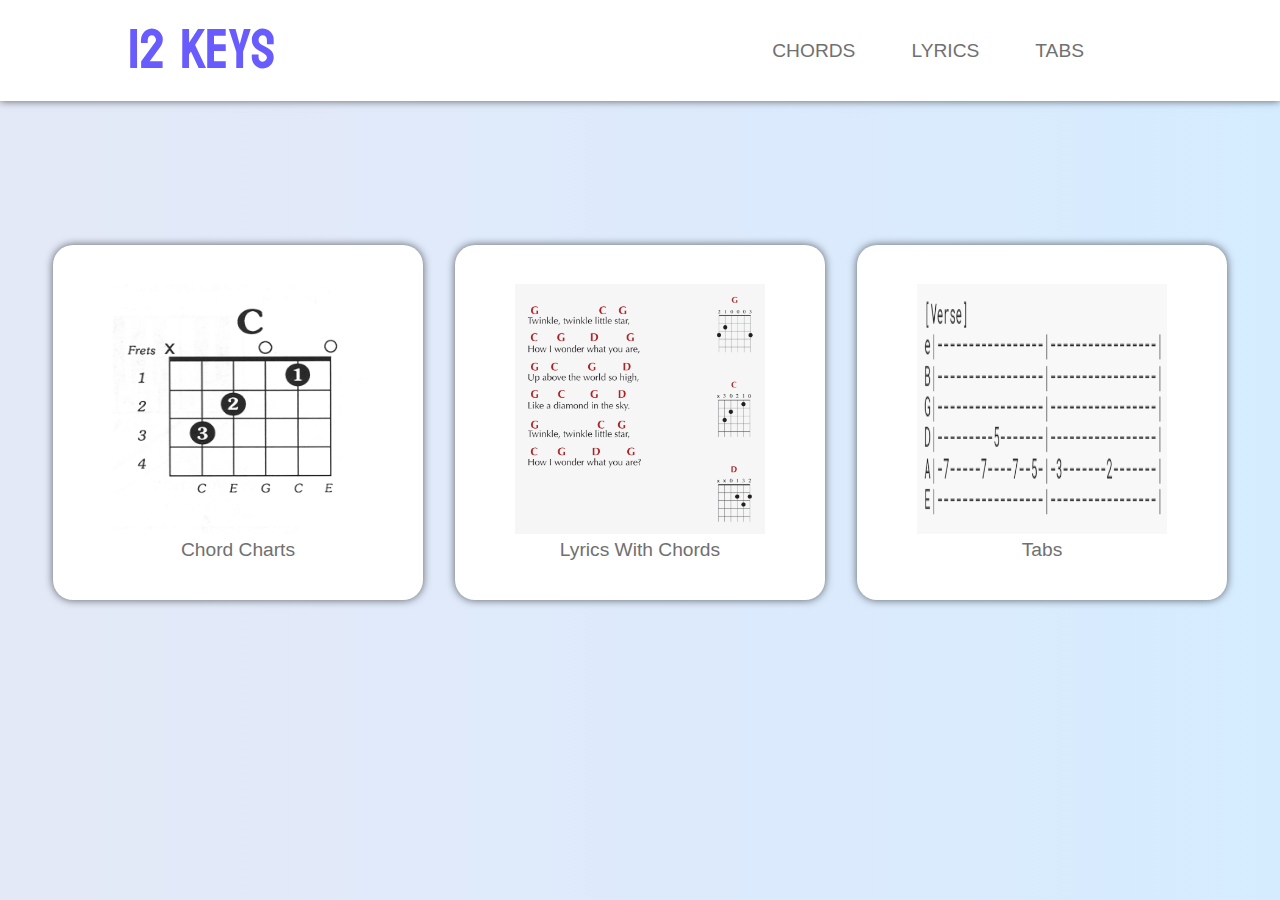
==== resources/index.html @ f74d0191 "create pages with song list, and template for single song, hardcoded data" ====
<!DOCTYPE html>
<html>
	<head>
		<title>Chord Editor</title>
		<link href="./static/css/index.css" rel="stylesheet" />
	</head>
	<body>
		<header class="header">
			<a href="index.html" class="title">12 Keys</a>
			<nav>
				<ul class="nav">
					<li><a href="instruments.html">Chords</a></li>
					<li><a href="songlist.html">Lyrics</a></li>
					<li><a href="#">Tabs</a></li>
					<li class="toggle"><i class="fa-solid fa-bars"></i></li>
				</ul>
			</nav>
		</header>

		<section class="cards">
			<section class="card">
				<a href="instruments.html">
					<figure class="fig">
						<img src="./static/images/chordCharts.png" />
						<figcaption>Chord Charts</figcaption>
					</figure>
				</a>
			</section>

			<section class="card">
				<a href="songlist.html">
					<figure class="fig">
						<img src="./static/images/lyrics.png" />
						<figcaption>Lyrics With Chords</figcaption>
					</figure>
				</a>
			</section>

			<section class="card">
				<a href="">
					<figure class="fig">
						<img src="./static/images/tabs.png" />
						<figcaption>Tabs</figcaption>
					</figure>
				</a>
			</section>
		</section>

		<footer></footer>
	</body>
</html>
---- resources/static/css/index.css ----
@import url("https://fonts.googleapis.com/css2?family=Koulen&display=swap");

:root {
	--body-color: #e4e9f7;
	--header-color: #fff;
	--primary-color: #695cfe;
	--toggle-color: #ddd;
	--text-color: #707070;
}

/* ======== MAIN ======== */

* {
	box-sizing: border-box;
	text-decoration: none;
	font-family: "Poppins", sans-serif;
}

html,
body {
	margin: 0;
	padding: 0;
	outline: 0;
	border: 0;
}

body {
	/* background-color: var(--body-color); */
	background: linear-gradient(90deg, #e4e9f7, #e2e9f8, #e1eafa, #dfeafb, #dceafc, #daebfd, #d8ebfe, #d5ecff);
}

/* ======== HEADER ======== */

.header {
	width: 100%;
	display: flex;
	justify-content: space-between;
	align-items: center;
	padding: 0px 10%;
	background-color: var(--header-color);

	box-shadow: 0px 0px 8px rgba(0, 0, 0, 0.6);
}

.title {
	font-family: Koulen;
	font-size: 3.5rem;

	background-color: var(--header-color);
	color: var(--primary-color);
}

.nav {
	display: flex;
	justify-content: center;
	flex-wrap: wrap;
	list-style: none;
	font-size: 1.2rem;
	background-color: var(--header-color);
}

.nav li {
	display: inline-block;
	padding: 0px 20px;
	text-transform: uppercase;
	background-color: var(--header-color);
}

.nav a {
	display: block;
	padding: 0.5rem;
	background-color: var(--header-color);
	color: var(--text-color);
	border-radius: 6px;
	transition: background-color, transform 0.5s ease;
}

.nav li a:hover {
	transform: scale(1.1);
	color: var(--header-color);
	background-color: var(--primary-color);
}

/* ======== CARDS ======== */

.cards {
	display: flex;
	flex-wrap: wrap;
	justify-content: center;
	margin-top: 10%;
}

.card {
	margin: 1rem;
	text-align: center;
	font-size: 1.2rem;
	border-radius: 20px;
	padding: 20px;
	background-color: var(--header-color);
	box-shadow: 0px 0px 8px rgba(0, 0, 0, 0.6);
	transition: background-color, transform 0.5s ease;
	cursor: pointer;
}

.card figcaption {
	color: var(--text-color);
}

.card:hover {
	transform: scale(1.1);
	background-color: var(--primary-color);
}

.card:hover figcaption {
	color: var(--header-color);
}

img {
	height: 250px;
	width: 250px;
}

/* ======== RESPONSIVENESS ======== */

@media (max-width: 740px) {
	.title {
		font-size: 2.5rem;
	}
	.nav {
		flex-wrap: wrap;
		font-size: 1rem;
	}

	.nav li {
		width: 100%;
		text-align: center;
	}

	.title {
		text-align: center;
	}
}
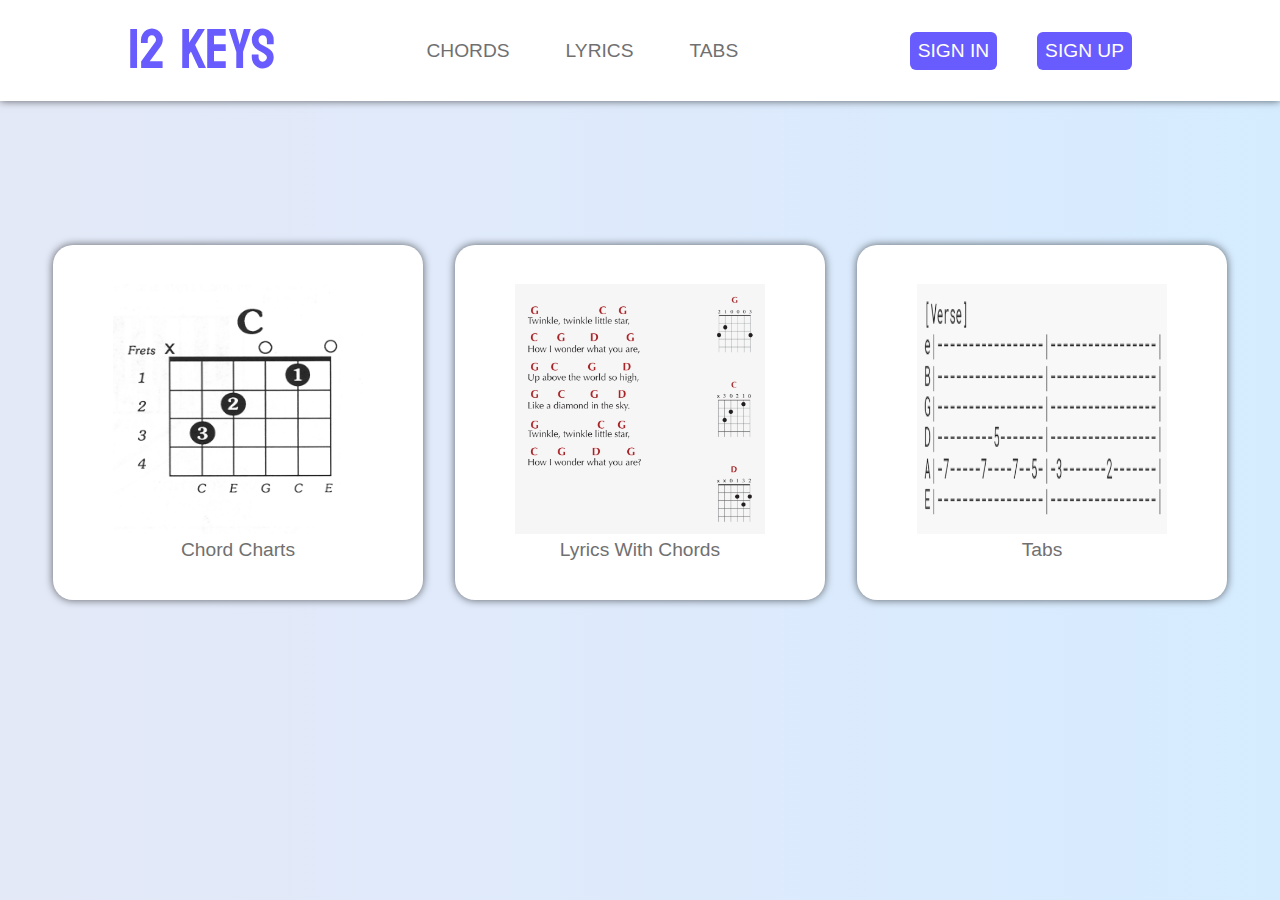
==== commit 3cc4734b: "some design changes" ====
--- a/resources/index.html
+++ b/resources/index.html
@@ -12,9 +12,12 @@
 					<li><a href="instruments.html">Chords</a></li>
 					<li><a href="songlist.html">Lyrics</a></li>
 					<li><a href="#">Tabs</a></li>
-					<li class="toggle"><i class="fa-solid fa-bars"></i></li>
 				</ul>
 			</nav>
+			<ul class="auth">
+				<li><a href="login.html">Sign in</a></li>
+				<li><a href="register.html">Sign up</a></li>
+			</ul>
 		</header>
 
 		<section class="cards">
--- a/resources/static/css/index.css
+++ b/resources/static/css/index.css
@@ -50,7 +50,8 @@
 	color: var(--primary-color);
 }
 
-.nav {
+.nav,
+.auth {
 	display: flex;
 	justify-content: center;
 	flex-wrap: wrap;
@@ -59,20 +60,37 @@
 	background-color: var(--header-color);
 }
 
-.nav li {
+.nav li,
+.auth li {
 	display: inline-block;
 	padding: 0px 20px;
 	text-transform: uppercase;
 	background-color: var(--header-color);
 }
 
-.nav a {
+/* .auth li {
+	background-color: var(--primary-color);
+} */
+
+.nav a,
+.auth a {
 	display: block;
 	padding: 0.5rem;
 	background-color: var(--header-color);
 	color: var(--text-color);
 	border-radius: 6px;
 	transition: background-color, transform 0.5s ease;
+	text-align: center;
+}
+
+.auth a {
+	color: var(--header-color);
+	background-color: var(--primary-color);
+	white-space: nowrap;
+}
+
+.auth li a:hover {
+	transform: scale(1.1);
 }
 
 .nav li a:hover {
@@ -139,4 +157,14 @@
 	.title {
 		text-align: center;
 	}
+
+	.auth {
+		width: 100%;
+		text-align: center;
+		font-size: 1rem;
+	}
+
+	.auth li {
+		margin-bottom: 5px;
+	}
 }
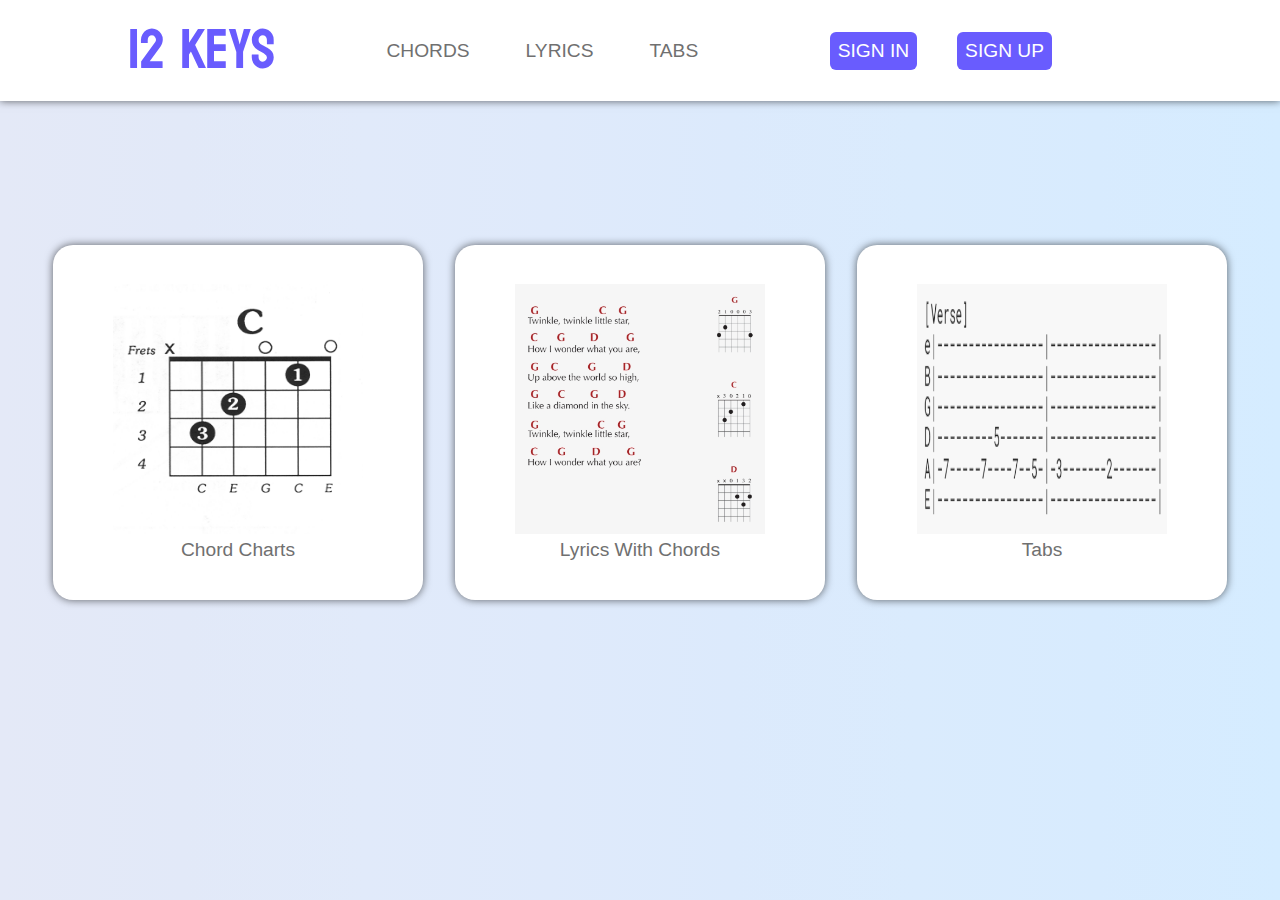
==== commit 7a2e49d7: "passowrds hashed and cheking for loged user" ====
--- a/resources/index.html
+++ b/resources/index.html
@@ -3,6 +3,7 @@
 	<head>
 		<title>Chord Editor</title>
 		<link href="./static/css/index.css" rel="stylesheet" />
+		<script src="./static/js/loginStatus.js"></script>
 	</head>
 	<body>
 		<header class="header">
@@ -15,8 +16,10 @@
 				</ul>
 			</nav>
 			<ul class="auth">
-				<li><a href="login.html">Sign in</a></li>
-				<li><a href="register.html">Sign up</a></li>
+				<li><a href="login.html" id="login-button">Sign in</a></li>
+				<li><a href="register.html" id="register-button">Sign up</a></li>
+				<li><span id="greeting"></span></li>
+				<li><a id="logout-button">Log out</a></li>
 			</ul>
 		</header>
 
--- a/resources/static/css/index.css
+++ b/resources/static/css/index.css
@@ -4,6 +4,7 @@
 	--body-color: #e4e9f7;
 	--header-color: #fff;
 	--primary-color: #695cfe;
+	--primary-color-dark: #5245da;
 	--toggle-color: #ddd;
 	--text-color: #707070;
 }
@@ -91,12 +92,26 @@
 
 .auth li a:hover {
 	transform: scale(1.1);
+	background-color: var(--primary-color-dark);
 }
 
 .nav li a:hover {
 	transform: scale(1.1);
 	color: var(--header-color);
 	background-color: var(--primary-color);
+}
+
+#greeting,
+#logout-button {
+	display: none;
+}
+
+#greeting {
+	padding: 10px 0 0 0;
+}
+
+#logout-button:hover {
+	cursor: pointer;
 }
 
 /* ======== CARDS ======== */
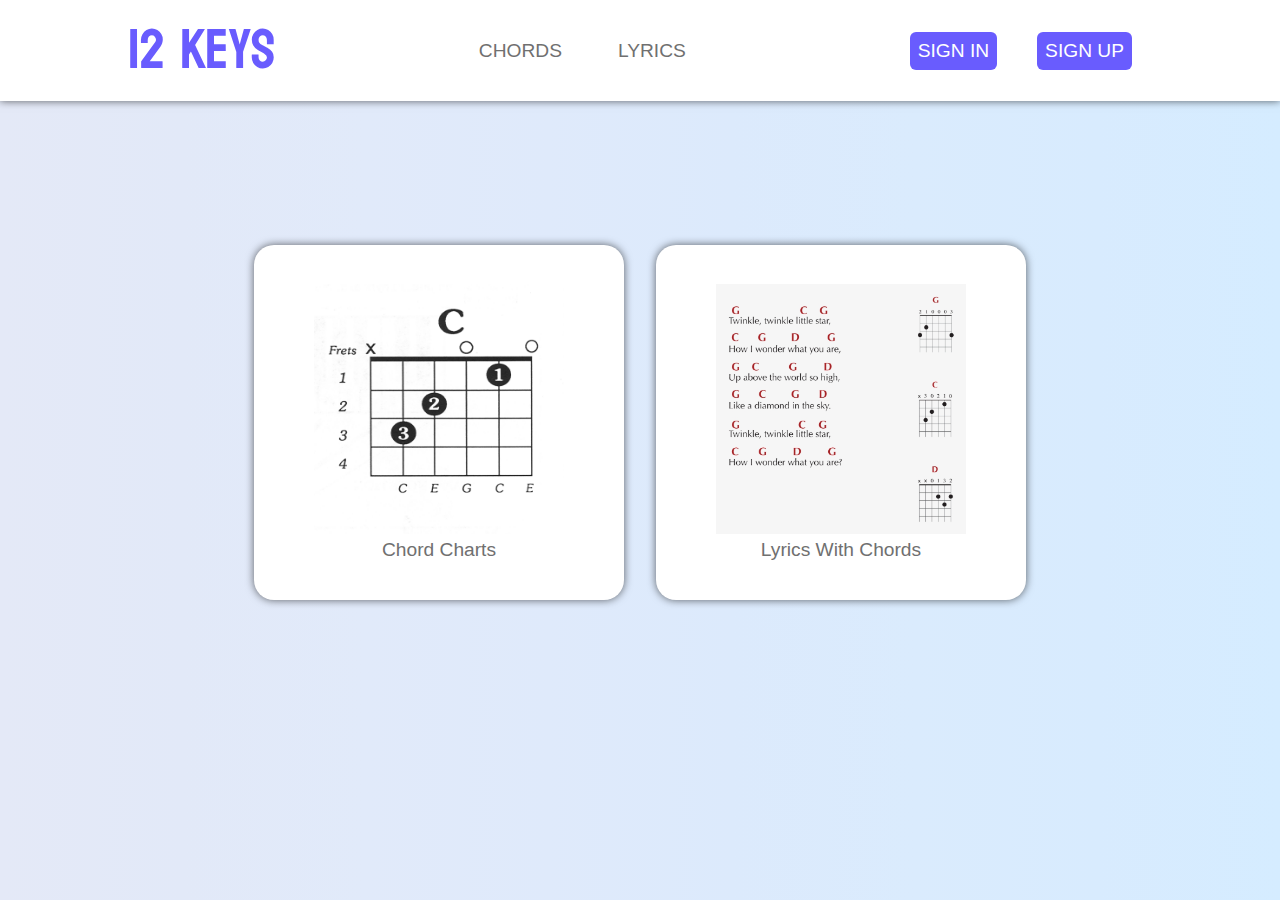
==== commit 21b41cf2: "refactor nav" ====
--- a/resources/index.html
+++ b/resources/index.html
@@ -12,14 +12,13 @@
 				<ul class="nav">
 					<li><a href="instruments.html">Chords</a></li>
 					<li><a href="songlist.html">Lyrics</a></li>
-					<li><a href="#">Tabs</a></li>
 				</ul>
 			</nav>
 			<ul class="auth">
 				<li><a href="login.html" id="login-button">Sign in</a></li>
 				<li><a href="register.html" id="register-button">Sign up</a></li>
-				<li><span id="greeting"></span></li>
-				<li><a id="logout-button">Log out</a></li>
+				<li id="greeting-parent"><span id="greeting"></span></li>
+				<li id="logout-button-parent"><a id="logout-button">Log out</a></li>
 			</ul>
 		</header>
 
@@ -41,17 +40,6 @@
 					</figure>
 				</a>
 			</section>
-
-			<section class="card">
-				<a href="">
-					<figure class="fig">
-						<img src="./static/images/tabs.png" />
-						<figcaption>Tabs</figcaption>
-					</figure>
-				</a>
-			</section>
 		</section>
-
-		<footer></footer>
 	</body>
 </html>
--- a/resources/static/css/index.css
+++ b/resources/static/css/index.css
@@ -41,6 +41,10 @@
 	background-color: var(--header-color);
 
 	box-shadow: 0px 0px 8px rgba(0, 0, 0, 0.6);
+}
+
+.header ul {
+	padding: 0;
 }
 
 .title {
@@ -101,13 +105,15 @@
 	background-color: var(--primary-color);
 }
 
-#greeting,
-#logout-button {
+#greeting-parent,
+#logout-button-parent {
 	display: none;
 }
 
 #greeting {
 	padding: 10px 0 0 0;
+	text-transform: none;
+	color: var(--text-color);
 }
 
 #logout-button:hover {
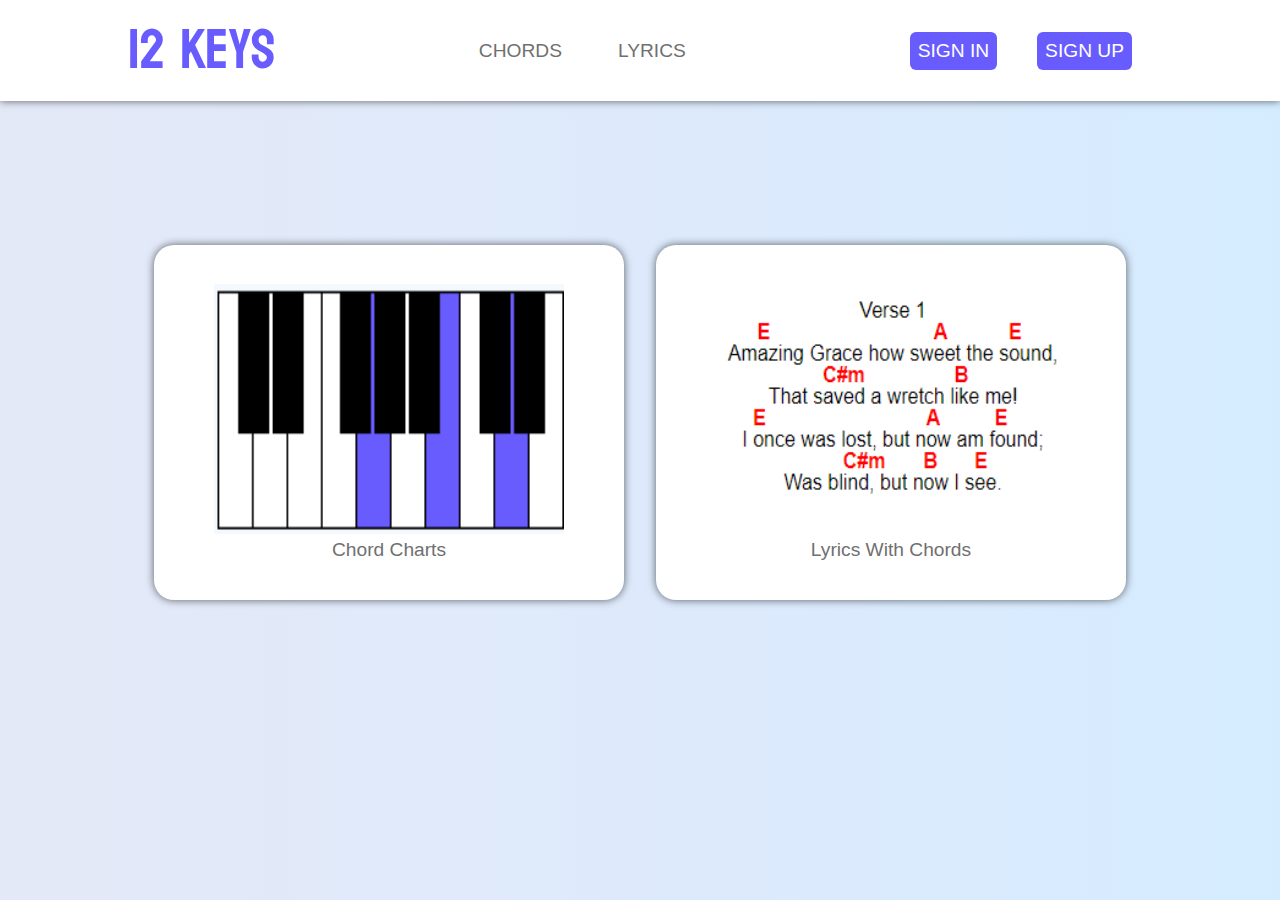
==== commit ccea67cd: "change photos" ====
--- a/resources/index.html
+++ b/resources/index.html
@@ -3,7 +3,6 @@
 	<head>
 		<title>Chord Editor</title>
 		<link href="./static/css/index.css" rel="stylesheet" />
-		<script src="./static/js/loginStatus.js"></script>
 	</head>
 	<body>
 		<header class="header">
@@ -26,7 +25,7 @@
 			<section class="card">
 				<a href="instruments.html">
 					<figure class="fig">
-						<img src="./static/images/chordCharts.png" />
+						<img src="./static/images/chordCharts2.png" />
 						<figcaption>Chord Charts</figcaption>
 					</figure>
 				</a>
@@ -35,11 +34,12 @@
 			<section class="card">
 				<a href="songlist.html">
 					<figure class="fig">
-						<img src="./static/images/lyrics.png" />
+						<img src="./static/images/lyrics2.png" />
 						<figcaption>Lyrics With Chords</figcaption>
 					</figure>
 				</a>
 			</section>
 		</section>
+		<script src="./static/js/loginStatus.js"></script>
 	</body>
 </html>
--- a/resources/static/css/index.css
+++ b/resources/static/css/index.css
@@ -156,7 +156,7 @@
 
 img {
 	height: 250px;
-	width: 250px;
+	width: 350px;
 }
 
 /* ======== RESPONSIVENESS ======== */
